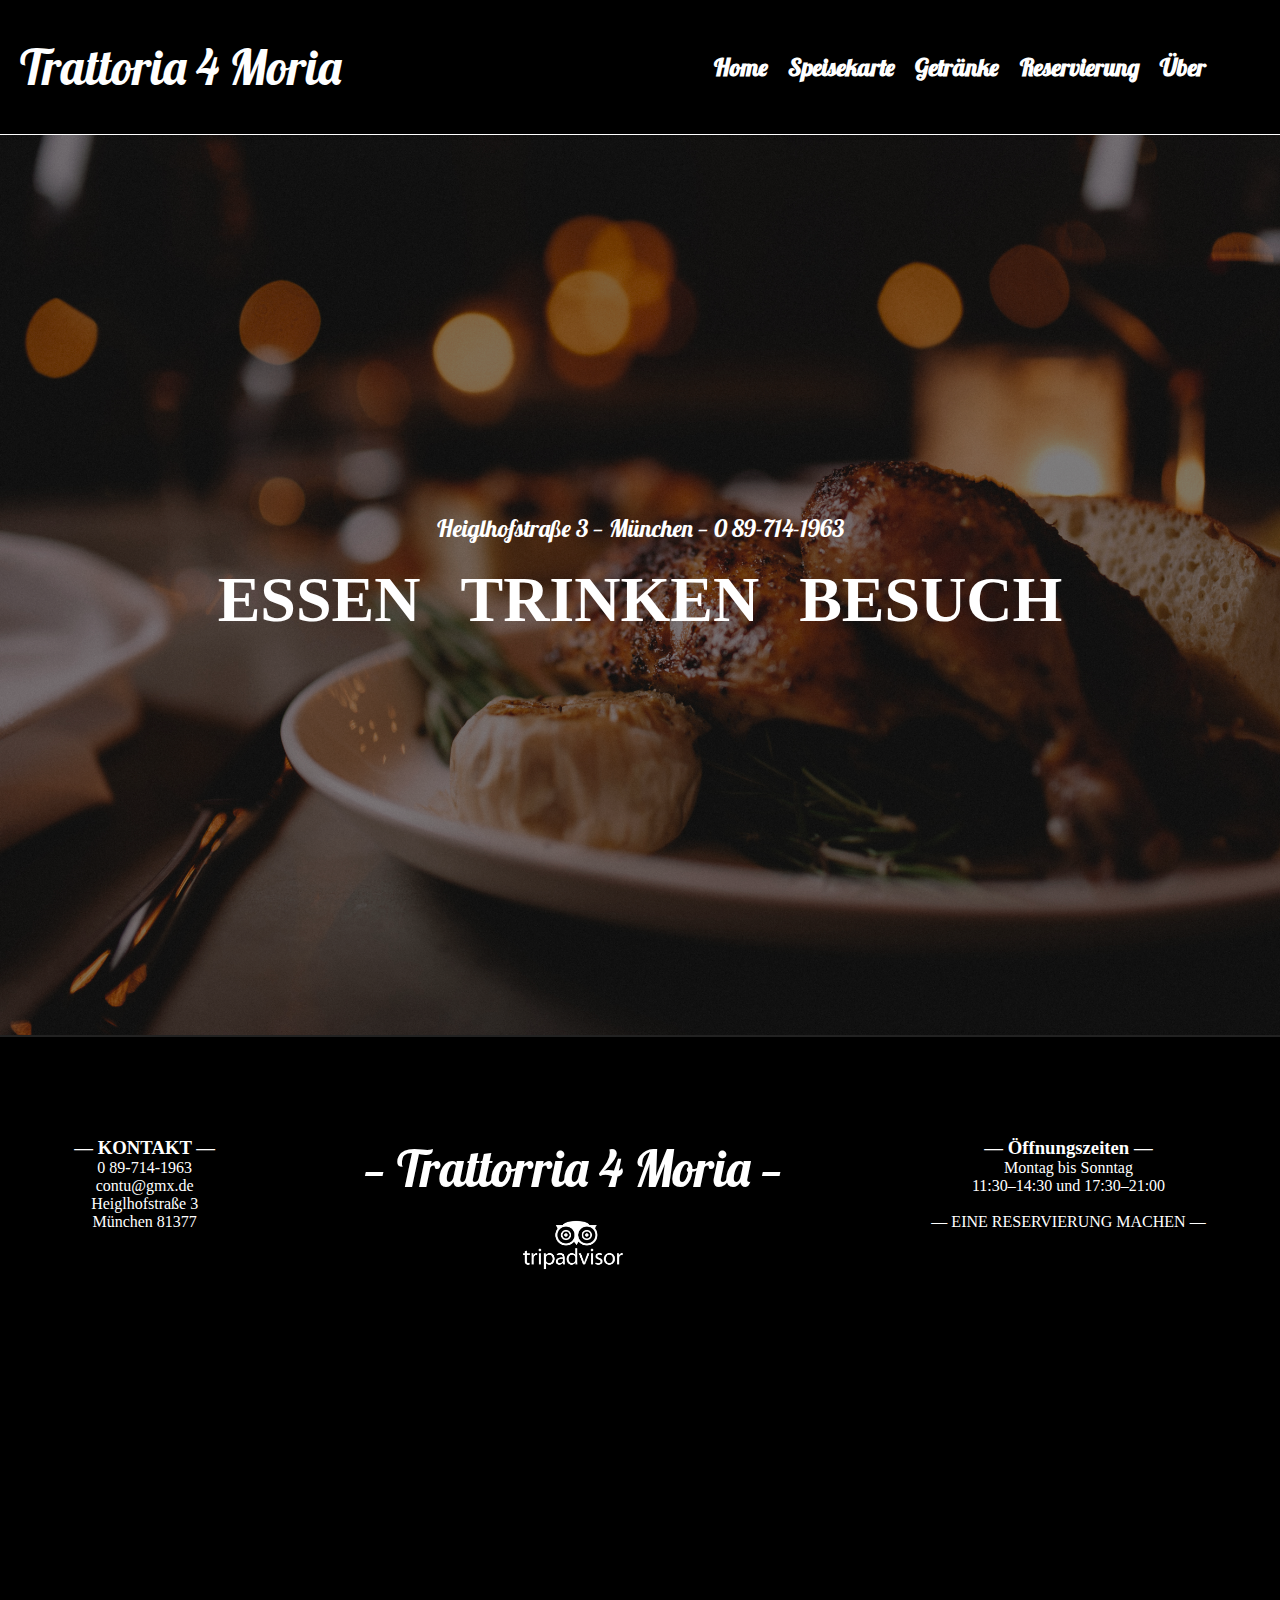
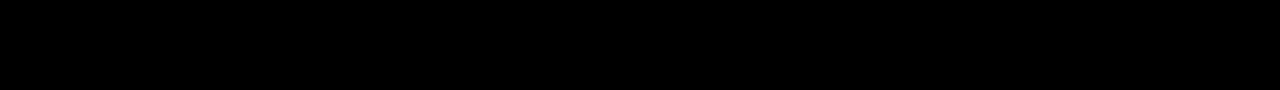
==== index.html @ aedad636 "Add files via upload" ====
<!DOCTYPE html>
<!--[if lt IE 7]>      <html class="no-js lt-ie9 lt-ie8 lt-ie7"> <![endif]-->
<!--[if IE 7]>         <html class="no-js lt-ie9 lt-ie8"> <![endif]-->
<!--[if IE 8]>         <html class="no-js lt-ie9"> <![endif]-->
<!--[if gt IE 8]>      <html class="no-js"> <!--<![endif]-->
<html>
    <head>
        <meta charset="utf-8">
        <meta http-equiv="X-UA-Compatible" content="IE=edge">
        <title>Trattoria Quattro Moria</title>
        <meta name="description" content="">
        <meta name="viewport" content="width=device-width, initial-scale=1">
        <link rel="stylesheet" href="css/index.css">
        <link rel="stylesheet" href="css/footer.css">
    </head>
    <body>
        <nav id="nav">
            <div class="logo">
                <a href="index.html">Trattoria 4 Moria</a>
            </div>
            <ul class="nav-links">
                <li><a href="index.html">Home</a></li>
                <li><a href="essen.html">Speisekarte</a></li>
                <li><a href="trinken.html">Getränke</a></li>
                <li><a href="formpage.html">Reservierung</a></li>
                <li><a href="uber.html">Über</a></li>
            </ul>
            <div class="burger">
                <div class="line1"></div>
                <div class="line2"></div>
                <div class="line3"></div>

            </div>
        </nav>
        
        <main>
            <div class="startMenu">
                <div class="address">
                    <p>Heiglhofstraße 3 — München — 0 89-714-1963 </p>
                </div>
                <div class="menu">
                    <a href="essen.html" class="essen"><h1 class="essenh1">ESSEN</h1></a>
                    <a href="trinken.html" class="trinken"><h1 class="trinkenh1">TRINKEN</h1></a>
                    <a href="formpage.html" class="besuch"><h1 class="besuchh1">BESUCH</h1></a>
                </div>
            </div>
            <div class="screen-start">

            </div>
            <div class="screen-essen">
            </div>
            <div class="screen-trinken">
            </div>
            <div class="screen-besuch">
             </div>
            
        </main>
       
        
        <footer>
                <div class="kontakt">
                    <h3>—  KONTAKT  —</h3>
                    <p>0 89-714-1963</p>
                    <p>contu@gmx.de</p>
                    <p>Heiglhofstraße 3</p>
                    <p>München 81377</p>
                </div>
                <div class="footer-logo">
                    <a href="/index.html">— Trattorria 4 Moria —</a>
                    <a href="https://www.tripadvisor.de/Restaurant_Review-g187309-d1039595-Reviews-Trattoria_Quattro_Mori-Munich_Upper_Bavaria_Bavaria.html" target="_blank" rel="noopener noreferrer"><div class="tripadvisor"></div></a>
                    <iframe class="map1" src="https://www.google.com/maps/embed?pb=!1m14!1m8!1m3!1d10655.149177597728!2d11.4789701!3d48.1143388!3m2!1i1024!2i768!4f13.1!3m3!1m2!1s0x0%3A0x75941b9ed09ce4bc!2sTrattoria%20Quattro%20Mori!5e0!3m2!1sde!2sde!4v1610815203381!5m2!1sde!2sde" width="100%" height="300" frameborder="0" style="border:0;" allowfullscreen="" aria-hidden="false" tabindex="0"></iframe>
                </div>
                
                <div class="offnungszeiten">
                    <h3>— Öffnungszeiten —</h3>
                    <p>Montag bis Sonntag</p>
                    <p>11:30–14:30 und 17:30–21:00</p>
                    <br>
                    <a href="/formpage.html"><p class="footer-makeabooking">—  EINE RESERVIERUNG MACHEN  —</p></a>
                </div>
                <iframe class="map2" src="https://www.google.com/maps/embed?pb=!1m14!1m8!1m3!1d10655.149177597728!2d11.4789701!3d48.1143388!3m2!1i1024!2i768!4f13.1!3m3!1m2!1s0x0%3A0x75941b9ed09ce4bc!2sTrattoria%20Quattro%20Mori!5e0!3m2!1sde!2sde!4v1610815203381!5m2!1sde!2sde" width="100%" height="300" frameborder="0" style="border:0;" allowfullscreen="" aria-hidden="false" tabindex="0"></iframe>
        
    </footer>
    <script src="javacsript.js"></script>
    <script src="nav.js"></script>
    </body>
</html>
---- css/index.css ----
@import url('https://fonts.googleapis.com/css2?family=Imbue:wght@100;400&family=Lobster&display=swap');

*{
    margin: 0;
    padding: 0;
    box-sizing: border-box;
}

/* nav */
@import url('https://fonts.googleapis.com/css2?family=Imbue:wght@100;400&family=Lobster&display=swap');
nav{
    display: flex;
    justify-content: space-between;
    align-items: center;
    min-height: 15vh;
    background-color: black;
    font-family: 'Lobster', 'cursive';
    border-bottom: white solid 1px;
}

.logo a{
    color: white;
    font-size: 3em;
    margin-left: 20px;
    text-decoration: none;
    
}

.nav-links{
    display: flex;
    justify-content: space-around;
    width: 40%;
    margin-right: 5%;
    
}

.nav-links li{
    list-style: none;
}

.nav-links a{
    color:white;
    text-decoration: none;
    font-weight: bold;
    font-size: 1.5em;

}
nav a:hover{
    color: red;
}

.burger{
    display: none;
    cursor: pointer;
}

.burger div{
    width: 45px;
    height: 5px;
    background-color: white;
    margin: 5px;
}



@media screen and (max-width:1200px) {
    body{
        overflow-x: hidden;
    }
    .nav-links{
        position: absolute;
        z-index: 4;
        right: 0px;
        height: 85vh;
        top: 15vh;
        background-color: rgba(0, 0, 0, 0.842);
        width: 100%;
        display: flex;
        flex-direction: column;
        margin-right: 0;
        align-items: center;
        transform: translateY(-200%);
        transition: transform 0.5s ease-in;
        
    }



    .burger{
        display: block;
    }
    nav{
        justify-content: space-around;
    }


}

.nav-active{
    transform: translateY(0);
}

.toggle .line1{
    transform: rotate(-45deg) translate(-6px,9px);

}
.toggle .line2{
    opacity: 0;
    
    
}
.toggle .line3{
    transform: rotate(45deg) translate(-6px,-7px);
    
    
}
@media only screen and (max-width : 768px) {
    .logo a{
        font-size: 2em;
    }
}



/* body */


body {
    display: flex;
    flex-direction: column;
    padding: 0;
    margin: 0;
    color: #ffffff;
    font-family: 'Lobster', 'cursive';
    height: 100%;
    width: 100%;
}

body a {
    color: white;
    text-decoration: none;
}
body a:hover {
    text-decoration: none;
}




/* main */

/* Background Image */

/* .background-images{
    position: absolute;
    display: flex;
    z-index: -1;
    height: 100%;
    width: 100%;
}
.background-images>div{
    height: 100%;
    width: 100%;
    background-position: center;
    background-repeat: no-repeat;
    background-size: cover;
    background-blend-mode: overlay;

} */
main{
    /* background: url("../images/background1.jpeg"), linear-gradient(rgba(0,0,0,0.5),rgba(0,0,0,0.5));
    background-position: center;
    background-repeat: no-repeat;
    background-size: cover;
    background-blend-mode: overlay; */
    height: 80vh;
    display: flex;
    flex-direction: row;
    align-items: center;
    justify-content: center

}
.startMenu {
    position: absolute;
    top: 15vh;
    left: 0;
    border: orange;
    z-index: 2;
}
main > div{
    position: absolute;
    top: 15vh;
    left: 0;
    width: 100vw;
    height: 100vh;
    overflow: hidden;
    display: flex;
    flex-direction: column;
    align-items: center;
    justify-content: center;
}

.screen-start{
    background: url("../images/background1.jpeg"), linear-gradient(rgba(0,0,0,0.5),rgba(0,0,0,0.5));
   
}
.screen-essen{
    background: url("../images/background2.jpeg"), linear-gradient(rgba(0,0,0,0.5),rgba(0,0,0,0.5));
    
}
.screen-trinken{
    background: url("../images/background3.jpeg"), linear-gradient(rgba(0,0,0,0.5),rgba(0,0,0,0.5));
   
}
.screen-besuch{
    background: url("../images/background4.jpeg"), linear-gradient(rgba(0,0,0,0.5),rgba(0,0,0,0.5));
   
}

.screen-essen, .screen-trinken, .screen-besuch{
    opacity: 0;
}
.screen-start, .screen-essen, .screen-trinken, .screen-besuch{
    background-position: center;
    background-repeat: no-repeat;
    background-size: cover;
    background-blend-mode: overlay;
}


.address{
    font-size: 1.5em;
}

.menu{
  
    display: flex;
    justify-content: center;
    width:100%;
    font-family: 'Imbue:wght@100';
    font-weight: 100;
    font-size: 2em;
}
.menu h1{
    padding: 20px;
}


.menu h1:hover{
    border: white 2px solid;
}
.menu a:hover{
    border: white 2px solid;
}
main{
    min-height: 100vh;
}





/* media query */

@media only screen and (max-width : 1024px) {

    .menu  h1{
        font-size: 1.5em;
        padding: 0.7;
    }
  
    }

    @media only screen and (max-width : 768px) {

       

        .address{
            display: none;
        }

       

        .menu {
            flex-direction: column;
            align-items: center;
            text-align: center;
            
            
        }
        .menu  h1{
            font-size: 1em;
            width: 300px;
            margin: 5px;
        }
        .menu a:hover{
            background: rgba(0, 0, 0, 0.664);
        }
      
        }
---- css/footer.css ----
.sardinia2{
  background: url("../images/sardinia2.jpg"), linear-gradient(rgba(0,0,0,0.3),rgba(0,0,0,0.3));
  background-repeat: no-repeat;
  background-size: cover;
  background-position: center;
  background-blend-mode: overlay;
  width: 100%;
  height: 300px;
}




footer{
    width: 100%;
    z-index: 2;
    display: flex;
    justify-content: space-around;
    font-family: 'Playfair Display';
    background: black;
    border-top: #222222 2px solid;
    color: white;
    padding: 100px 0; 
  }
  
  footer>div{
    text-align: center;
  }
  
  
  .footer-logo{
    display: flex;
    flex-direction: column; 
    align-items: center;     
    font-size: 50px;
    font-family: 'Lobster', 'cursive';
  }

  footer a{
    color: white;
    text-decoration: none;
  }
  
  footer a:hover{
    color: red;
    text-decoration: none;
  }
  .footer-makeabooking:hover{
    transform: scale(1.2);
    font-weight: bold; 
  }
  .footer a:hover>div{
    transform: scale(1.2);
  }

  
  
  .tripadvisor{
    margin: 20px 0;
    background: url("../images/pngwing.com.png");
    background-size: cover;
    height: 50px;
    width: 100px;
  }
  
  .footer-logo>a:hover{
    transform: scale(1.2);
  }
  
  .tripadvisor a {
    height: 100%;
    width: 100%;
  }

  .map {
    height: 200px;
    width: 100%;
    border-radius: 15px;
    align-self: center;

  }

  .map2 {
    display: none;
  }

  @media only screen and (max-width : 1200px) {
    footer{
      flex-direction: column;
    }

    .kontakt{
      order: 2;
      margin-bottom: 20px;
    }

    .footer-logo{
      order: 1;
    }

    .offnungszeiten{
      order: 3;
    }
    .map2 {
      order: 4;
      display: block;
      margin-top: 20px;
    }

    .map1{
      display: none;
    }
  
    }
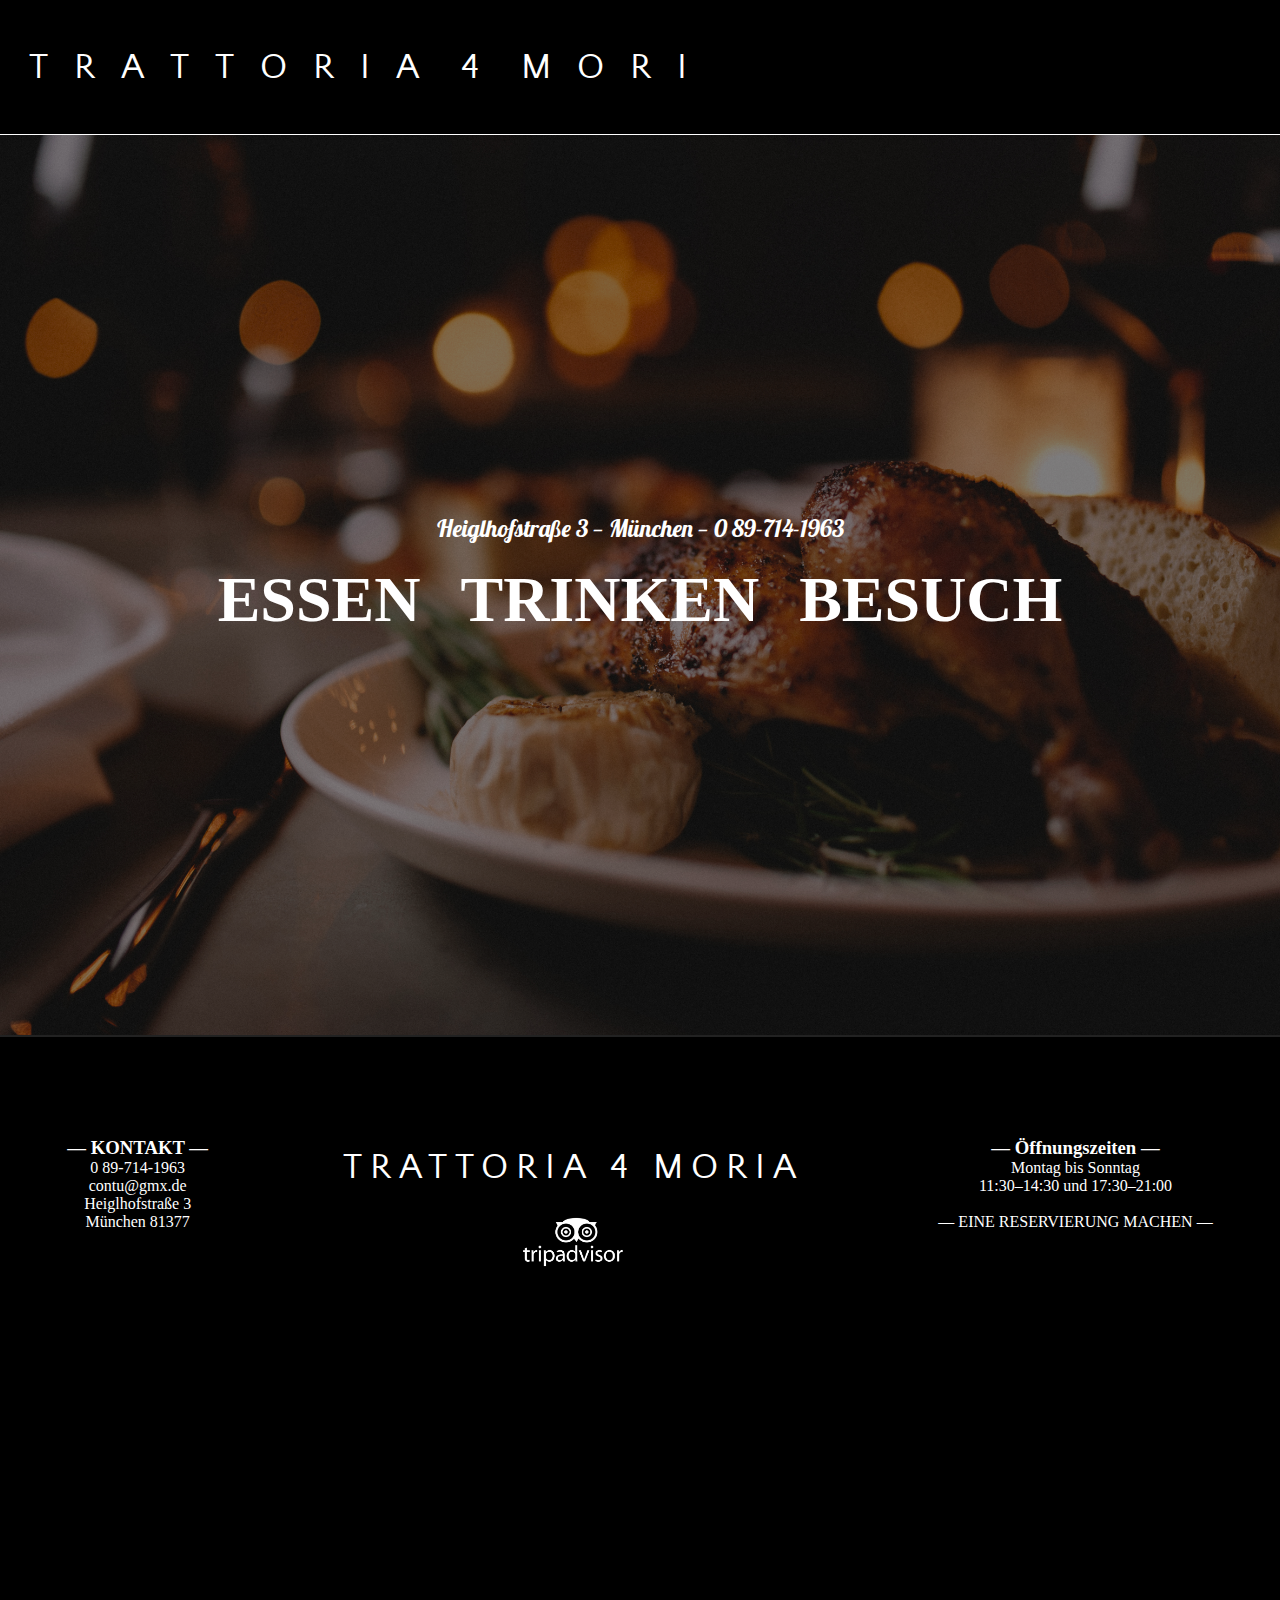
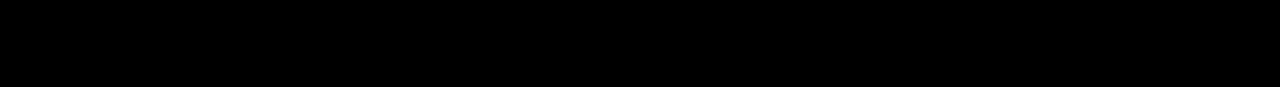
==== commit 73ea5020: "change font style and added animation to header" ====
--- a/index.html
+++ b/index.html
@@ -12,12 +12,39 @@
         <meta name="viewport" content="width=device-width, initial-scale=1">
         <link rel="stylesheet" href="css/index.css">
         <link rel="stylesheet" href="css/footer.css">
+        <link rel="stylesheet" href="css/navbar.css">
+        <link rel="stylesheet" href="css/logoanimation.css">
     </head>
     <body>
         <nav id="nav">
-            <div class="logo">
-                <a href="index.html">Trattoria 4 Moria</a>
+            <div class="container">
+                <p class="btn"><a href="index.html" class="atag" id="js-text">TRATTORIA 4 MORIA</a></p>
+              </div>
+            <!-- <div class="logo-animated">
+                    <div class="container">
+                        <div class="letter">T</div>
+                        <div class="letter">r</div>
+                        <div class="letter">a</div>
+                        <div class="letter">t</div>
+                        <div class="letter">t</div>
+                        <div class="letter">o</div>
+                        <div class="letter">r</div>
+                        <div class="letter">i</div>
+                        <div class="letter">a</div>
+                        <div class ="space" class="letter"></div>
+                        <div class="letter">4</div>
+                        <div class="space" class="letter"></div>
+                        <div class="letter">m</div>
+                        <div class="letter">o</div>
+                        <div class="letter">r</div>
+                        <div class="letter" >i</div>
+                        <div class="letter" >a</div>
+                        
+                    </div> -->
+                
+    
             </div>
+            
             <ul class="nav-links">
                 <li><a href="index.html">Home</a></li>
                 <li><a href="essen.html">Speisekarte</a></li>
@@ -45,6 +72,26 @@
                 </div>
             </div>
             <div class="screen-start">
+                <!-- <div class="container">
+                    <div class="letter">T</div>
+                    <div class="letter">R</div>
+                    <div class="letter">A</div>
+                    <div class="letter">T</div>
+                    <div class="letter">T</div>
+                    <div class="letter">O</div>
+                    <div class="letter">R</div>
+                    <div class="letter">I</div>
+                    <div class="letter">A</div>
+                    <div class ="space" class="letter"></div>
+                    <div class="letter">4</div>
+                    <div class="space" class="letter"></div>
+                    <div class="letter">M</div>
+                    <div class="letter">O</div>
+                    <div class="letter">R</div>
+                    <div class="letter" >I</div>
+                    <div class="letter" >A</div>
+                    
+                </div> -->
 
             </div>
             <div class="screen-essen">
@@ -66,7 +113,9 @@
                     <p>München 81377</p>
                 </div>
                 <div class="footer-logo">
-                    <a href="/index.html">— Trattorria 4 Moria —</a>
+                    <div class="container">
+                        <p class="btn"><a href="＃" class="atag" id="js-text">TRATTORIA 4 MORIA</a></p>
+                      </div>
                     <a href="https://www.tripadvisor.de/Restaurant_Review-g187309-d1039595-Reviews-Trattoria_Quattro_Mori-Munich_Upper_Bavaria_Bavaria.html" target="_blank" rel="noopener noreferrer"><div class="tripadvisor"></div></a>
                     <iframe class="map1" src="https://www.google.com/maps/embed?pb=!1m14!1m8!1m3!1d10655.149177597728!2d11.4789701!3d48.1143388!3m2!1i1024!2i768!4f13.1!3m3!1m2!1s0x0%3A0x75941b9ed09ce4bc!2sTrattoria%20Quattro%20Mori!5e0!3m2!1sde!2sde!4v1610815203381!5m2!1sde!2sde" width="100%" height="300" frameborder="0" style="border:0;" allowfullscreen="" aria-hidden="false" tabindex="0"></iframe>
                 </div>
@@ -83,5 +132,7 @@
     </footer>
     <script src="javacsript.js"></script>
     <script src="nav.js"></script>
+    <script src="https://cdnjs.cloudflare.com/ajax/libs/jquery/2.1.3/jquery.min.js"></script>
+    <script src="logoanimation.js"></script>
     </body>
 </html>--- a/css/index.css
+++ b/css/index.css
@@ -16,21 +16,25 @@
     background-color: black;
     font-family: 'Lobster', 'cursive';
     border-bottom: white solid 1px;
-}
-
-.logo a{
+    animation: height 4s;
+}
+
+/* .logo a{
     color: white;
     font-size: 3em;
     margin-left: 20px;
     text-decoration: none;
     
-}
+} */
 
 .nav-links{
     display: flex;
     justify-content: space-around;
     width: 40%;
     margin-right: 5%;
+    animation: opacity 1s forwards;
+    animation-delay: 3s;
+    opacity: 0;
     
 }
 
@@ -49,9 +53,16 @@
     color: red;
 }
 
+.container .btn a span{
+    animation: opacity 1s;
+}
+
 .burger{
     display: none;
     cursor: pointer;
+    animation: opacity 1s forwards;
+    animation-delay: 3s;
+    opacity: 0;
 }
 
 .burger div{
@@ -233,7 +244,7 @@
 }
 
 .menu{
-  
+    animation: opacity 2s;
     display: flex;
     justify-content: center;
     width:100%;
--- a/css/footer.css
+++ b/css/footer.css
@@ -1,3 +1,4 @@
+@import url(https://fonts.googleapis.com/css?family=Quattrocento+Sans);
 .sardinia2{
   background: url("../images/sardinia2.jpg"), linear-gradient(rgba(0,0,0,0.3),rgba(0,0,0,0.3));
   background-repeat: no-repeat;
@@ -32,8 +33,9 @@
     display: flex;
     flex-direction: column; 
     align-items: center;     
-    font-size: 50px;
-    font-family: 'Lobster', 'cursive';
+    font-size: 1em;
+    font-family: 'Quattrocento', 'cursive';
+    letter-spacing: 0.5em;
   }
 
   footer a{
--- a/css/navbar.css
+++ b/css/navbar.css
@@ -0,0 +1,117 @@
+@import url('https://fonts.googleapis.com/css2?family=Imbue:wght@100;400&family=Lobster&display=swap');
+@import url(https://fonts.googleapis.com/css?family=Quattrocento+Sans);
+nav{
+    display: flex;
+    justify-content: space-between;
+    align-items: center;
+    min-height: 15vh;
+    width: 100%;
+    background-color: black;
+    font-family: 'Quattrocento', 'cursive';
+    border-bottom: white solid 1px;
+
+}
+
+.logo a{
+    color: white;
+    font-size: 3em;
+    margin-left: 20px;
+    text-decoration: none;
+    
+}
+
+.nav-links{
+    display: flex;
+    justify-content: space-around;
+    width: 40%;
+    margin-right: 5%;
+    
+}
+
+.nav-links li{
+    list-style: none;
+}
+
+.nav-links a{
+    color:white;
+    text-decoration: none;
+    font-weight: bold;
+    font-size: 1.5em;
+
+}
+nav a:hover{
+    color: red;
+}
+
+.burger{
+    display: none;
+    cursor: pointer;
+}
+
+.burger div{
+    width: 45px;
+    height: 5px;
+    background-color: white;
+    margin: 5px;
+}
+
+
+  
+
+@media screen and (max-width:1200px) {
+    body{
+        overflow-x: hidden;
+    }
+    .nav-links{
+        position: absolute;
+        z-index: 5;
+        right: 0px;
+        height: 85vh;
+        top: 15vh;
+        background-color: rgba(0, 0, 0, 0.918);
+        width: 100%;
+        display: flex;
+        flex-direction: column;
+        margin-right: 0;
+        align-items: center;
+        transform: translateY(-200%);
+        transition: transform 0.5s ease-in;
+        
+    }
+
+
+
+    .burger{
+        display: block;
+    }
+    nav{
+        justify-content: space-around;
+    }
+
+
+}
+
+.nav-active{
+    transform: translateY(0);
+}
+
+.toggle .line1{
+    transform: rotate(-45deg) translate(-6px,9px);
+
+}
+.toggle .line2{
+    opacity: 0;
+    
+    
+}
+.toggle .line3{
+    transform: rotate(45deg) translate(-6px,-7px);
+
+    
+}
+    
+@media only screen and (max-width : 768px) {
+    .logo a{
+        font-size: 2em;
+    }
+}--- a/css/logoanimation.css
+++ b/css/logoanimation.css
@@ -0,0 +1,241 @@
+@import url(https://fonts.googleapis.com/css?family=Quattrocento+Sans);
+.container {
+  
+  overflow: hidden;
+}
+
+.container .btn {
+ 
+  width: fit-content;
+  height: 60px;
+  line-height: 60px;
+  margin: auto;
+  text-align: center;
+}
+
+.container .btn a {
+  position: relative;
+  display: block;
+  font-size: 36px;
+  color:white;
+  font-family: "Quattrocento Sans", sans-serif;
+  text-transform: uppercase;
+  text-decoration: none;
+  -webkit-transition: all .5s ease;
+  transition: all .5s ease;
+}
+
+.container .btn a::after {
+  content: '';
+  position: absolute;
+  top: 0;
+  bottom: 0;
+  left: 0;
+  width: 0;
+  height: 1px;
+  margin: auto;
+  background: #fff;
+}
+
+.container .btn a:hover::after {
+  width: 100%;
+  -webkit-transition: all 1.2s linear;
+  transition: all 1.2s linear;
+}
+
+.container .btn a span {
+  display: inline-block;
+  margin: 0 13px;
+  -webkit-transition: all .5s 0s ease;
+  transition: all .5s 0s ease;
+  visibility: visible;
+}
+
+
+.container .btn a span:nth-child(9) {
+  margin-right: 20px;
+}
+
+.container .btn a span:nth-child(11) {
+  margin-left: 20px;
+}
+
+
+.container .btn a:hover span:nth-child(1) {
+  -webkit-transition: all 1s 0.1s ease;
+  transition: all 1s 0.1s ease;
+  -webkit-transform: perspective(2000px) translateY(89px) translateX(-65px) translateZ(49px) rotateX(879deg) rotateY(714deg);
+          transform: perspective(2000px) translateY(89px) translateX(-65px) translateZ(49px) rotateX(879deg) rotateY(714deg);
+          visibility: hidden;
+          opacity: 0;
+}
+
+.container .btn a:hover span:nth-child(2) {
+  -webkit-transition: all 1s 0.2s ease;
+  transition: all 1s 0.2s ease;
+  -webkit-transform: perspective(2000px) translateY(93px) translateX(34px) translateZ(19px) rotateX(594deg) rotateY(412deg);
+  transform: perspective(2000px) translateY(93px) translateX(34px) translateZ(19px) rotateX(594deg) rotateY(412deg);
+  visibility: hidden;
+  opacity: 0;
+}
+
+.container .btn a:hover span:nth-child(3) {
+  -webkit-transition: all 1s 0.3s ease;
+  transition: all 1s 0.3s ease;
+  -webkit-transform: perspective(2000px) translateY(-3px) translateX(93px) translateZ(-67px) rotateX(1059deg) rotateY(1015deg);
+  transform: perspective(2000px) translateY(-3px) translateX(93px) translateZ(-67px) rotateX(1059deg) rotateY(1015deg);
+  visibility: hidden;
+  opacity: 0;
+}
+
+.container .btn a:hover span:nth-child(4) {
+  -webkit-transition: all 1s 0.4s ease;
+  transition: all 1s 0.4s ease;
+  -webkit-transform: perspective(2000px) translateY(-17px) translateX(-64px) translateZ(29px) rotateX(963deg) rotateY(465deg);
+  transform: perspective(2000px) translateY(-17px) translateX(-64px) translateZ(29px) rotateX(963deg) rotateY(465deg);
+  visibility: hidden;
+  opacity: 0;
+}
+
+.container .btn a:hover span:nth-child(5) {
+  -webkit-transition: all 1s 0.5s ease;
+  transition: all 1s 0.5s ease;
+  -webkit-transform: perspective(2000px) translateY(18px) translateX(89px) translateZ(83px) rotateX(640deg) rotateY(1019deg);
+  transform: perspective(2000px) translateY(18px) translateX(89px) translateZ(83px) rotateX(640deg) rotateY(1019deg);
+  visibility: hidden;
+  opacity: 0;
+}
+
+.container .btn a:hover span:nth-child(6) {
+  -webkit-transition: all 1s 0.6s ease;
+  transition: all 1s 0.6s ease;
+  -webkit-transform: perspective(2000px) translateY(65px) translateX(54px) translateZ(-2px) rotateX(855deg) rotateY(765deg);
+  transform: perspective(2000px) translateY(65px) translateX(54px) translateZ(-2px) rotateX(855deg) rotateY(765deg);
+  visibility: hidden;
+  opacity: 0;
+}
+
+.container .btn a:hover span:nth-child(7) {
+  -webkit-transition: all 1s 0.7s ease;
+  transition: all 1s 0.7s ease;
+  -webkit-transform: perspective(2000px) translateY(96px) translateX(-87px) translateZ(97px) rotateX(552deg) rotateY(782deg);
+  transform: perspective(2000px) translateY(96px) translateX(-87px) translateZ(97px) rotateX(552deg) rotateY(782deg);
+  visibility: hidden;
+  opacity: 0;
+}
+
+.container .btn a:hover span:nth-child(8) {
+  -webkit-transition: all 1s 0.8s ease;
+  transition: all 1s 0.8s ease;
+  -webkit-transform: perspective(2000px) translateY(61px) translateX(-16px) translateZ(54px) rotateX(767deg) rotateY(1042deg);
+  transform: perspective(2000px) translateY(61px) translateX(-16px) translateZ(54px) rotateX(767deg) rotateY(1042deg);
+  visibility: hidden;
+  opacity: 0;
+}
+
+.container .btn a:hover span:nth-child(9) {
+  -webkit-transition: all 1s 0.9s ease;
+  transition: all 1s 0.9s ease;
+  -webkit-transform: perspective(2000px) translateY(-57px) translateX(-24px) translateZ(10px) rotateX(373deg) rotateY(951deg);
+  transform: perspective(2000px) translateY(-57px) translateX(-24px) translateZ(10px) rotateX(373deg) rotateY(951deg);
+  visibility: hidden;
+  opacity: 0;
+}
+
+.container .btn a:hover span:nth-child(10) {
+  -webkit-transition: all 1s 1s ease;
+  transition: all 1s 1s ease;
+  -webkit-transform: perspective(2000px) translateY(98px) translateX(47px) translateZ(-67px) rotateX(858deg) rotateY(663deg);
+  transform: perspective(2000px) translateY(98px) translateX(47px) translateZ(-67px) rotateX(858deg) rotateY(663deg);
+  visibility: hidden;
+  opacity: 0;
+}
+
+.container .btn a:hover span:nth-child(11) {
+  -webkit-transition: all 1s 1.1s ease;
+  transition: all 1s 1.1s ease;
+  -webkit-transform: perspective(2000px) translateY(-92px) translateX(-60px) translateZ(64px) rotateX(625deg) rotateY(965deg);
+  transform: perspective(2000px) translateY(-92px) translateX(-60px) translateZ(64px) rotateX(625deg) rotateY(965deg);
+  visibility: hidden;
+  opacity: 0;
+}
+
+.container .btn a:hover span:nth-child(12) {
+  -webkit-transition: all 1s 1.2s ease;
+  transition: all 1s 1.2s ease;
+  -webkit-transform: perspective(2000px) translateY(21px) translateX(-63px) translateZ(-19px) rotateX(635deg) rotateY(814deg);
+  transform: perspective(2000px) translateY(21px) translateX(-63px) translateZ(-19px) rotateX(635deg) rotateY(814deg);
+  visibility: hidden;
+  opacity: 0;
+}
+
+.container .btn a:hover span:nth-child(13) {
+  -webkit-transition: all 1s 1.3s ease;
+  transition: all 1s 1.3s ease;
+  -webkit-transform: perspective(2000px) translateY(37px) translateX(-83px) translateZ(-30px) rotateX(371deg) rotateY(790deg);
+  transform: perspective(2000px) translateY(37px) translateX(-83px) translateZ(-30px) rotateX(371deg) rotateY(790deg);
+  visibility: hidden;
+  opacity: 0;
+}
+
+.container .btn a:hover span:nth-child(14) {
+  -webkit-transition: all 1s 1.4s ease;
+  transition: all 1s 1.4s ease;
+  -webkit-transform: perspective(2000px) translateY(42px) translateX(-87px) translateZ(-80px) rotateX(871deg) rotateY(902deg);
+          transform: perspective(2000px) translateY(42px) translateX(-87px) translateZ(-80px) rotateX(871deg) rotateY(902deg);
+          visibility: hidden;
+  opacity: 0;
+}
+
+.container .btn a:hover span:nth-child(15) {
+  -webkit-transition: all 1s 1.5s ease;
+  transition: all 1s 1.5s ease;
+  -webkit-transform: perspective(2000px) translateY(-51px) translateX(74px) translateZ(-1px) rotateX(377deg) rotateY(837deg);
+  transform: perspective(2000px) translateY(-51px) translateX(74px) translateZ(-1px) rotateX(377deg) rotateY(837deg);
+  visibility: hidden;
+  opacity: 0;
+}
+@media only screen and (max-width : 768px) {
+  .container .btn a {
+      font-size: 1.3em;
+  }
+  .container .btn a span{
+    margin: 0 5px;
+  }
+}
+
+
+
+/* keyframes */
+@keyframes opacity{
+  0%{
+    opacity: 0;
+  }
+  50%{
+    opacity: 0;
+  }
+  100%{
+    opacity: 1;
+  }
+
+}
+
+@keyframes height{
+  0%{
+    height: 100vh;
+    z-index: 10;
+    
+  }
+  20%{
+    height: 100vh;
+  }
+  40%{
+    height: 100vh;
+  }
+  100%{
+    height: 15vh;
+    z-index: 10;
+
+  }
+}
+/*# sourceMappingURL=style.css.map */